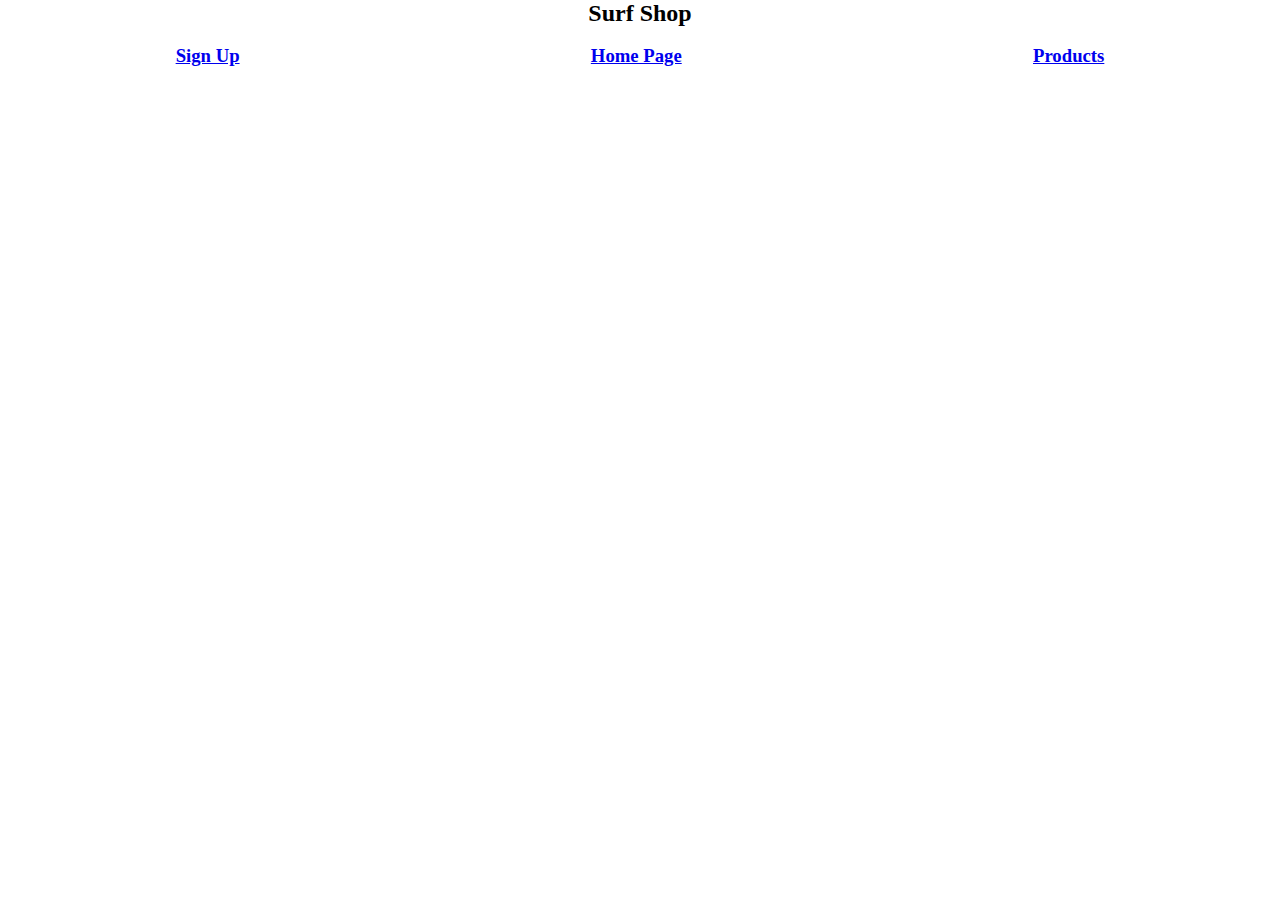
==== products.html @ 5901b32e "Initial Commit" ====
<!DOCTYPE html>
<html lang="en">

<head>
    <meta charset="UTF-8">
    <meta name="viewport" content="width=device-width, initial-scale=1.0">
    <title>Document</title>
    <link rel="stylesheet" href="index.css">
</head>

<body>
    <div class="title">
        <h2>Surf Shop</h2>
    </div>
    <br>
    <div class="navbar">
        <a href="signup.html">
            <h3>Sign Up</h3>
        </a>
        <a href="index.html">
            <h3>Home Page</h3>
        </a>
        <a href="products.html">
            <h3>Products</h3>
        </a>
    </div>
    <br>

    <script src="index.js"></script>
</body>

</html>
---- index.css ----
* {
    box-sizing: border-box;
    padding: 0;
    margin: 0;
}

.title {
    text-align: center;
}

.navbar {
    display: flex;
    justify-content: space-around;
}

#mainpara {
    display: flex;
    justify-content: space-around;
}

#mainpara>img {
    max-width: 48%;
    border-radius: 5%;
}

#mainpara>p {
    max-width: 48%;
}

#maincoloms {
    display: flex;
    padding: 10px;
}

.colomn {
    max-width: 32%;
    padding: 1%;
}

.colomn>img {
    max-width: 90%;
    border-radius: 5%;

}
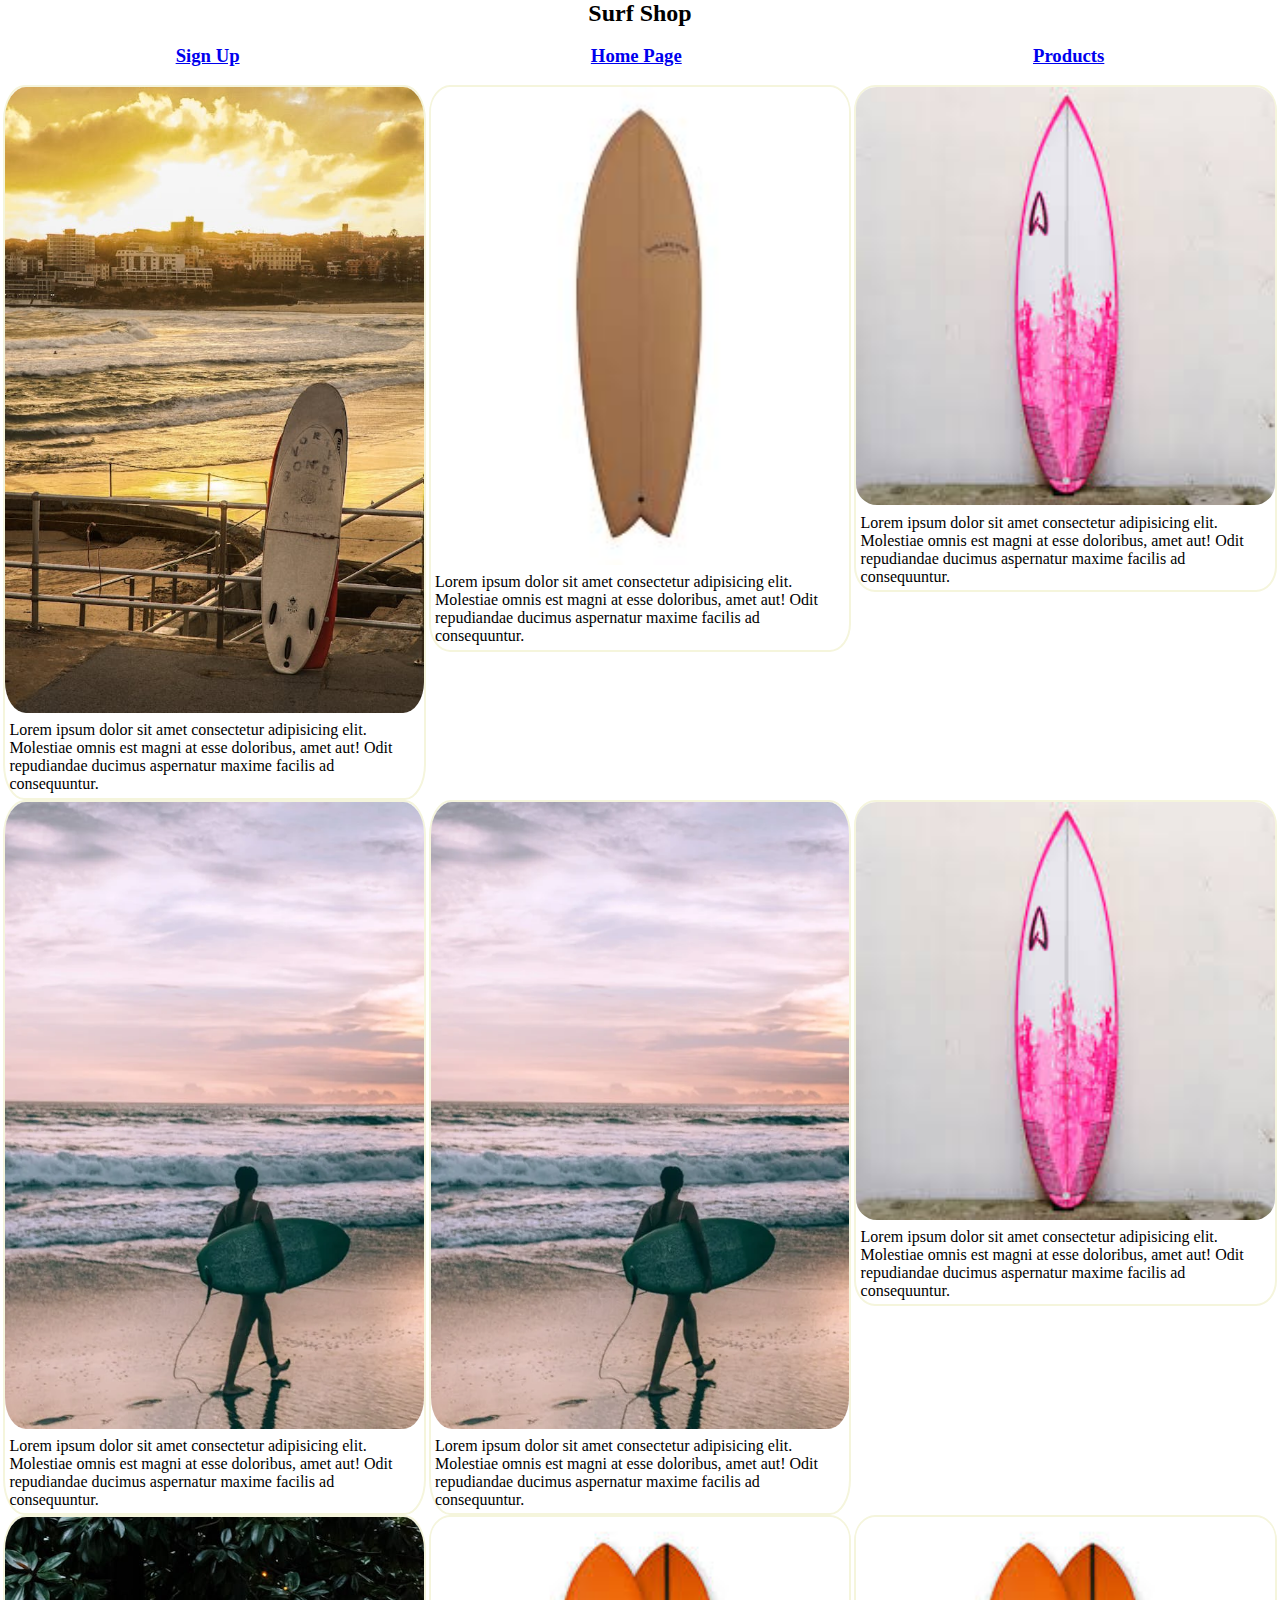
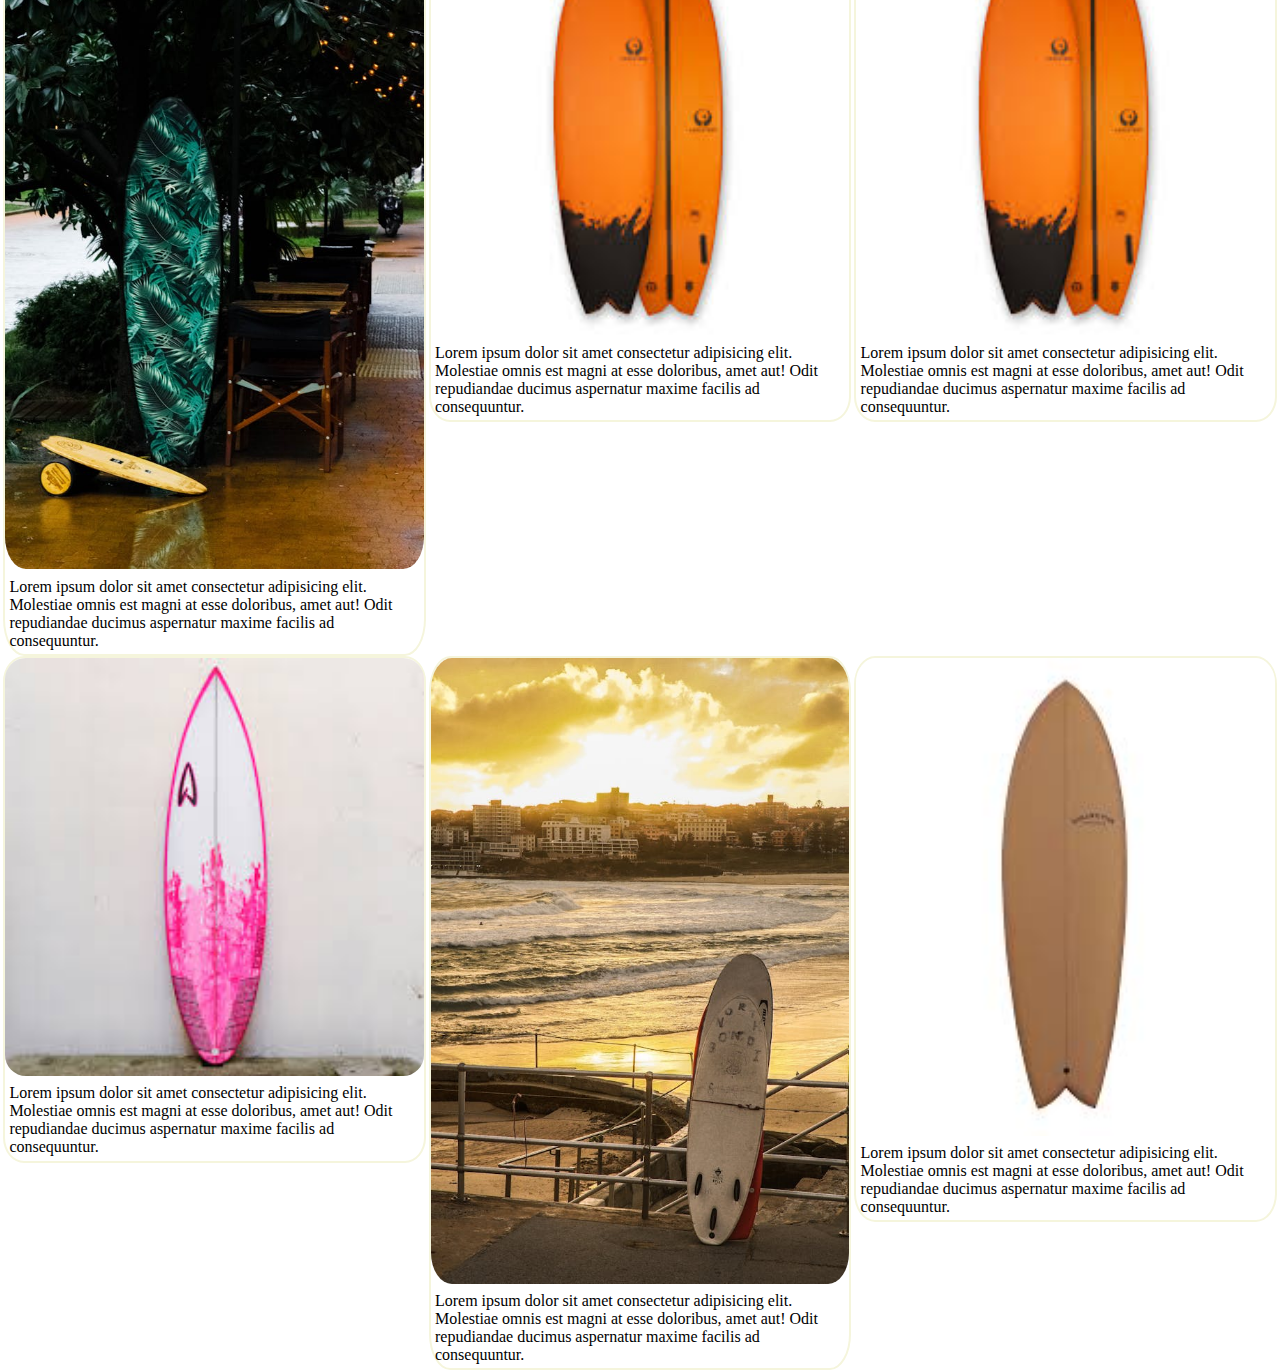
==== commit f03a200e: "its kinda working" ====
--- a/products.html
+++ b/products.html
@@ -25,6 +25,10 @@
         </a>
     </div>
     <br>
+    <div id="allproducts">
+
+
+    </div>
 
     <script src="index.js"></script>
 </body>
--- a/index.css
+++ b/index.css
@@ -19,7 +19,7 @@
 }
 
 #mainpara>img {
-    max-width: 48%;
+    max-width: 50%;
     border-radius: 5%;
 }
 
@@ -30,15 +30,136 @@
 #maincoloms {
     display: flex;
     padding: 10px;
+    margin: auto;
 }
 
 .colomn {
-    max-width: 32%;
+    max-width: 33%;
     padding: 1%;
+
 }
 
 .colomn>img {
     max-width: 90%;
     border-radius: 5%;
+    justify-self: center;
+    display: flex;
+}
+
+#mainsignup {
+    display: flex;
+    justify-content: space-around;
+}
+
+#mainsignup>div {
+    width: 33%;
+}
+
+#mainsignup>div>img {
+    max-width: 100%;
+
+}
+
+#form1 {
+    width: 100%;
+
+}
+
+/* make the form1 the size of the div */
+
+#form1>div {
+    max-width: 100%;
+    display: flex;
+    justify-content: space-evenly;
+    padding: 2%;
+
+}
+
+/* center divs inside the form1 */
+
+
+#form1>div>input {
+    width: 100%;
+}
+
+/* center inputs inside the form1 */
+#DOB {
+    display: flex;
+    justify-content: space-between;
+    width: 100%;
+}
+
+#DOB>div {
+    width: 30%;
+}
+
+#DOB>div>input {
+    width: 100%;
+}
+
+#DOB>div>select {
+    width: 100%;
+}
+
+.adress {
+    width: 100%;
+}
+
+.adress>div {
+    width: 40%;
+}
+
+.adress>div>input {
+    width: 100%;
+}
+
+#fullname {
+    width: 98%;
+
+}
+
+#fullname>div {
+    width: 46%;
+}
+
+#fullname>div>input {
+    max-width: 100%;
+}
+
+#checkbox {
+    align-self: center;
+}
+
+#underPic {
+    display: flex;
+    flex-wrap: wrap;
+}
+
+#underpic>img {
+    width: 32%;
+}
+
+#allproducts {
+    display: flex;
+    flex-wrap: wrap;
+    justify-content: space-evenly;
+}
+
+#allproducts>div {
+    width: 33%;
+    height: 40%;
+    border: 2px solid beige;
+    border-radius: 5%;
+    height: fit-content;
+}
+
+#allproducts>div>img {
+    width: 100%;
+    border-radius: 5%;
+
+}
+
+#allproducts>div>p {
+    padding: 1%;
 
 }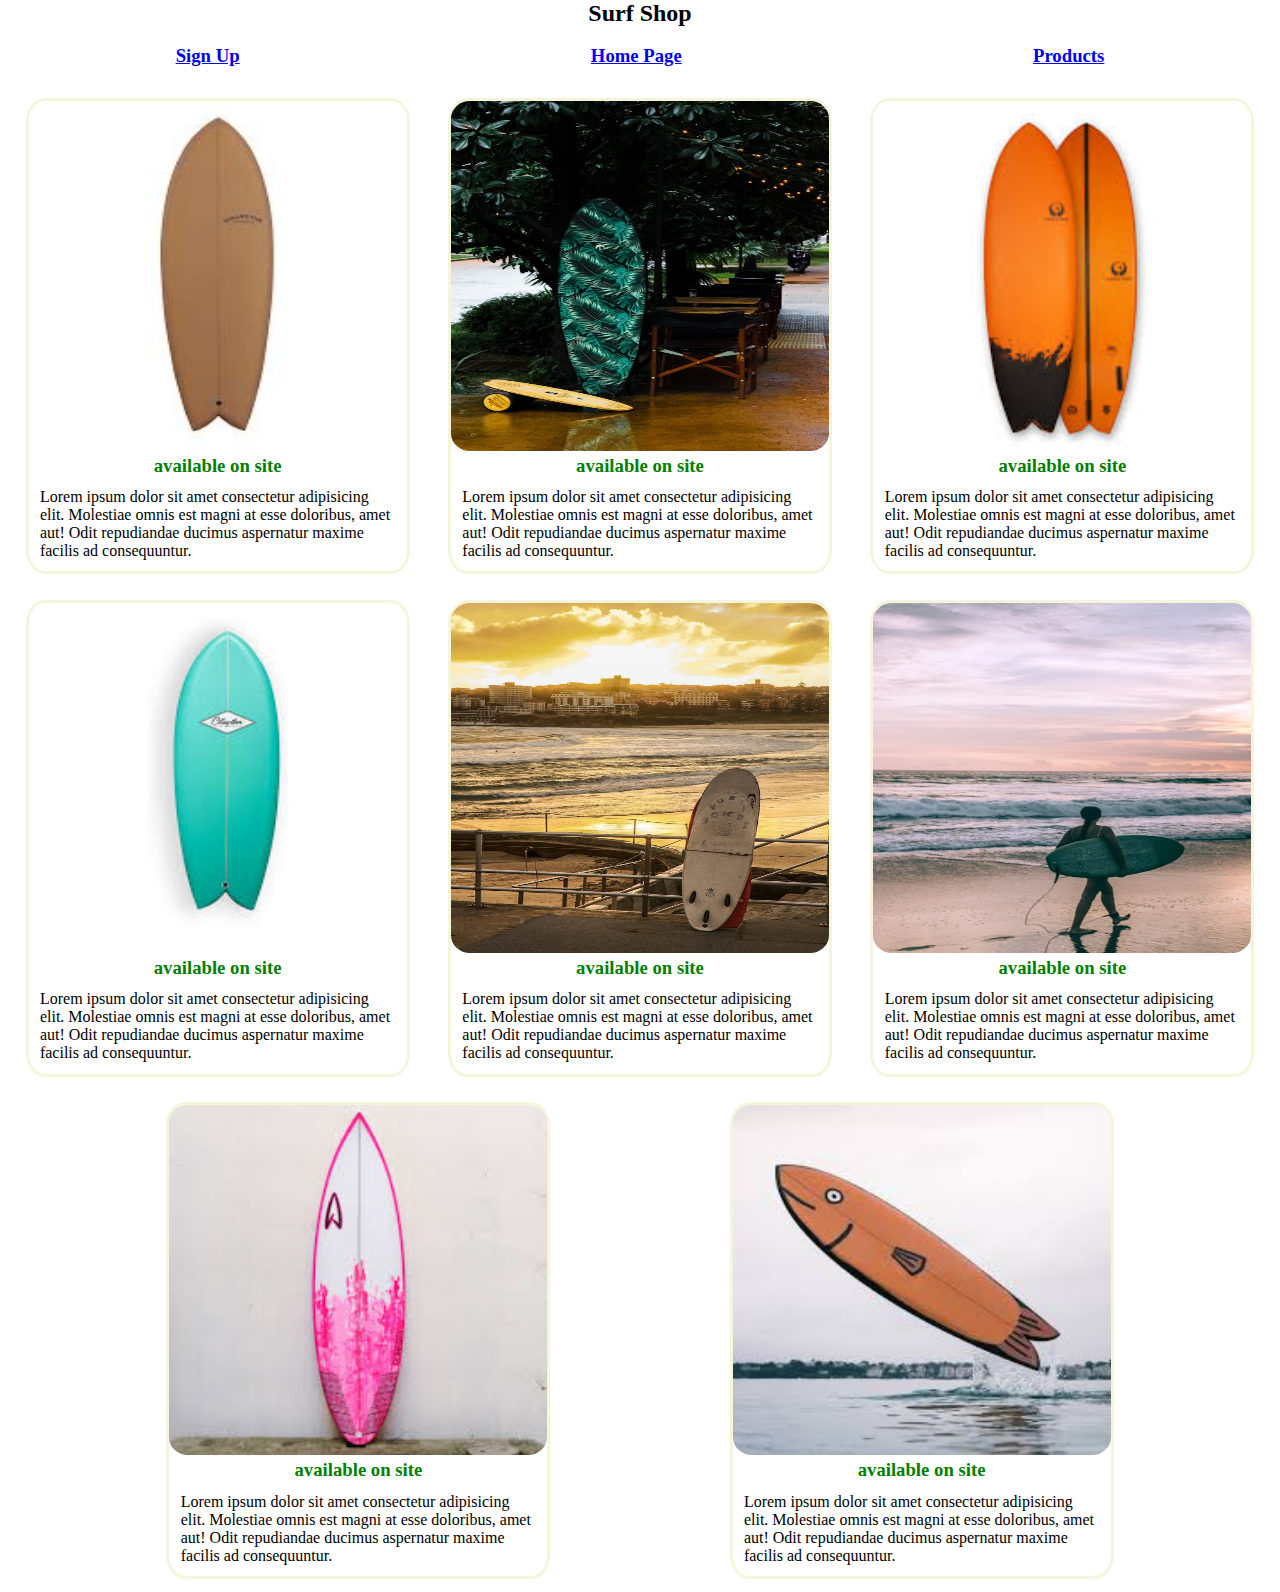
==== commit 770b56f0: "we are gettin close" ====
--- a/products.html
+++ b/products.html
@@ -26,11 +26,9 @@
     </div>
     <br>
     <div id="allproducts">
-
-
     </div>
 
-    <script src="index.js"></script>
+    <script onload="colomnadd()" src="index.js"></script>
 </body>
 
 </html>--- a/index.css
+++ b/index.css
@@ -30,12 +30,12 @@
 #maincoloms {
     display: flex;
     padding: 10px;
-    margin: auto;
+    margin: 2%;
+    justify-content: space-evenly;
 }
 
 .colomn {
     max-width: 33%;
-    padding: 1%;
 
 }
 
@@ -146,20 +146,30 @@
 }
 
 #allproducts>div {
-    width: 33%;
-    height: 40%;
-    border: 2px solid beige;
+    width: 30%;
+    height: 450px;
+    margin: 1%;
+    border: 3px solid beige;
     border-radius: 5%;
     height: fit-content;
+
+}
+
+#allproducts>div>div>h3 {
+    color: green;
+    text-align: center;
 }
 
 #allproducts>div>img {
     width: 100%;
     border-radius: 5%;
+    height: 350px;
+}
+
+#allproducts>div>p {
+    padding: 3%;
 
 }
 
-#allproducts>div>p {
-    padding: 1%;
 
-}+/* need to pick a color scheme and finess the web page */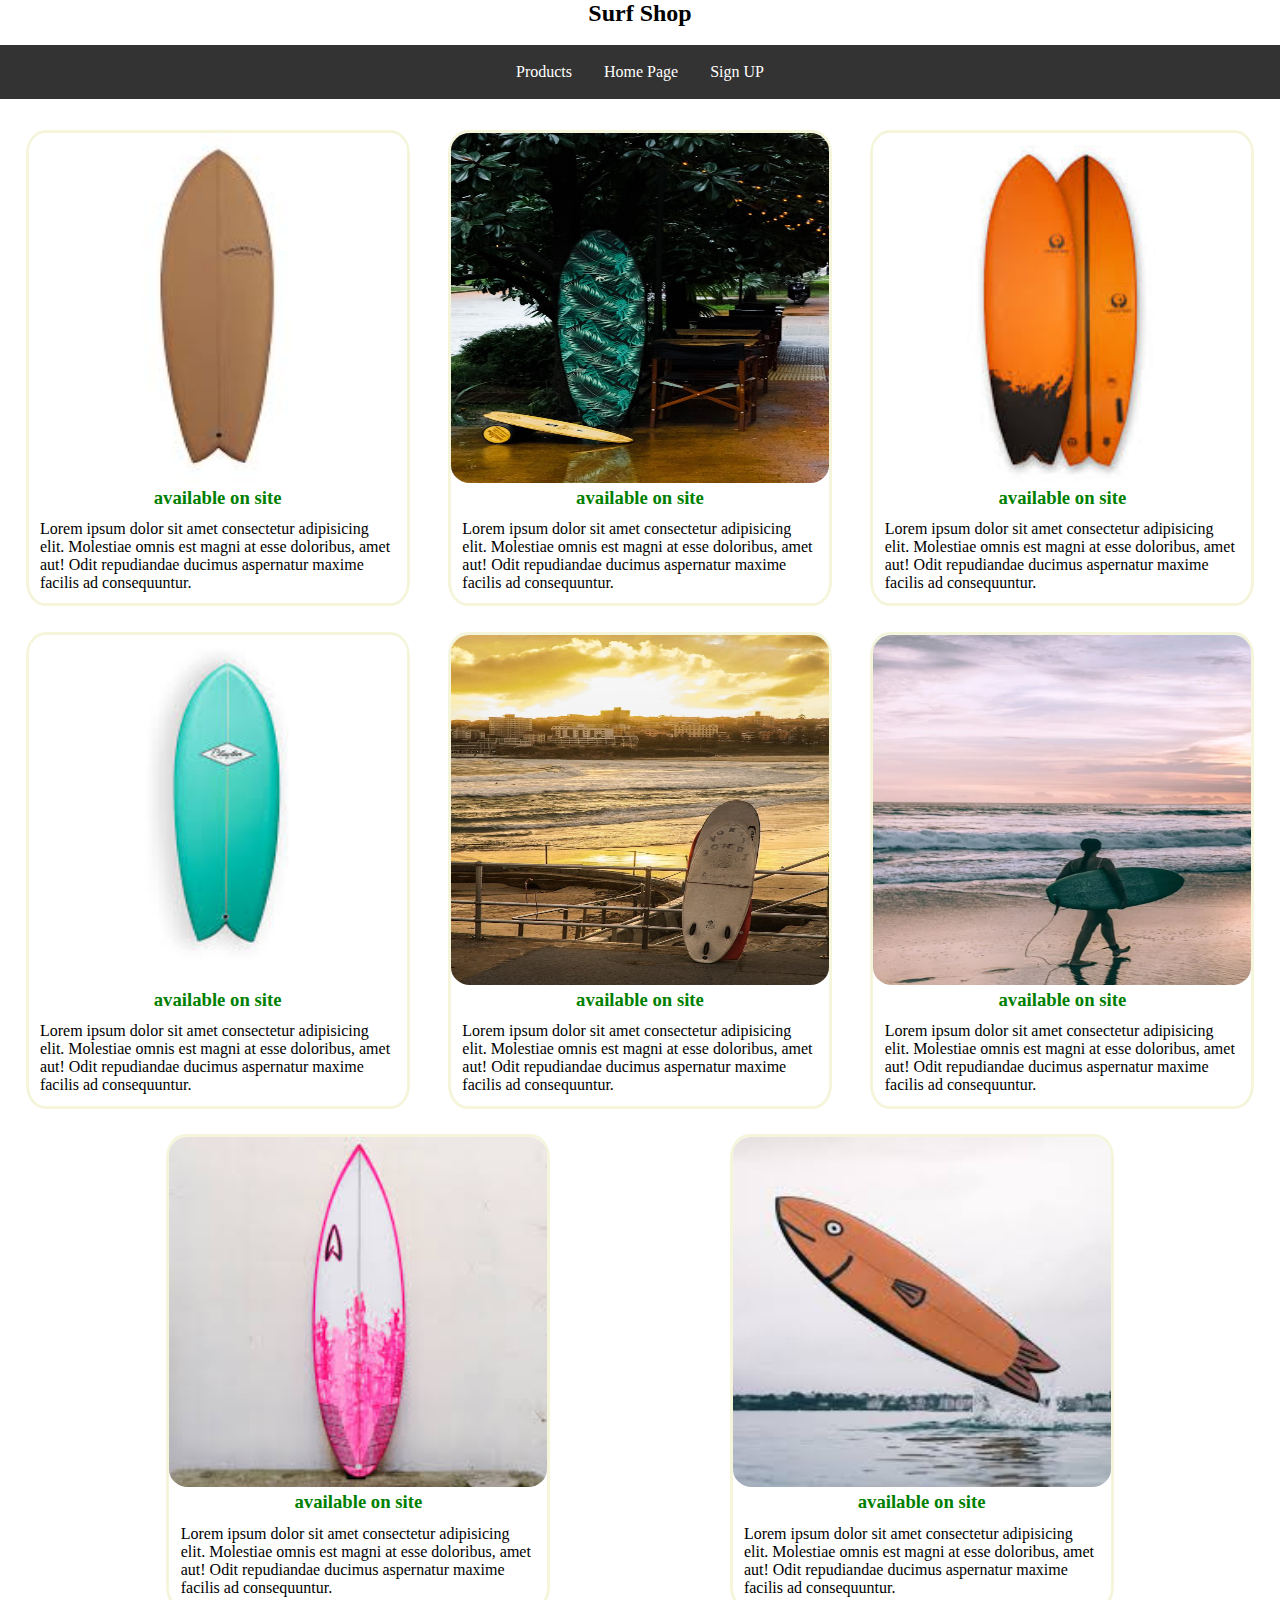
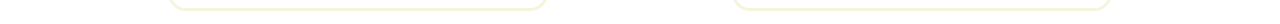
==== commit e8efa92d: "i screwed it up" ====
--- a/products.html
+++ b/products.html
@@ -14,21 +14,20 @@
     </div>
     <br>
     <div class="navbar">
-        <a href="signup.html">
-            <h3>Sign Up</h3>
-        </a>
-        <a href="index.html">
-            <h3>Home Page</h3>
-        </a>
-        <a href="products.html">
-            <h3>Products</h3>
-        </a>
+
     </div>
     <br>
     <div id="allproducts">
     </div>
 
     <script onload="colomnadd()" src="index.js"></script>
+    <script>
+        window.addEventListener('load', () => {
+            let theNav = document.querySelector(".navbar");
+            theNav.innerHTML = "";
+            theNav.appendChild(createNavBar(arrForNav, "About"));
+        });
+    </script>
 </body>
 
 </html>--- a/index.css
+++ b/index.css
@@ -8,10 +8,28 @@
     text-align: center;
 }
 
-.navbar {
+/* .navbar {
     display: flex;
     justify-content: space-around;
+} */
+
+nav {
+    background-color: #333;
+    display: flex;
+    justify-content: center;
+    padding: 10px;
 }
+
+.nav-item {
+    color: #fff;
+    text-decoration: none;
+    padding: 8px 16px;
+}
+
+.nav-item.active {
+    background-color: #a8d725;
+}
+
 
 #mainpara {
     display: flex;
@@ -114,12 +132,15 @@
 }
 
 #fullname {
-    width: 98%;
+    width: 100%;
+    /* margin: auto; */
+    display: flex;
+    justify-content: center;
 
 }
 
 #fullname>div {
-    width: 46%;
+    width: 40%;
 }
 
 #fullname>div>input {
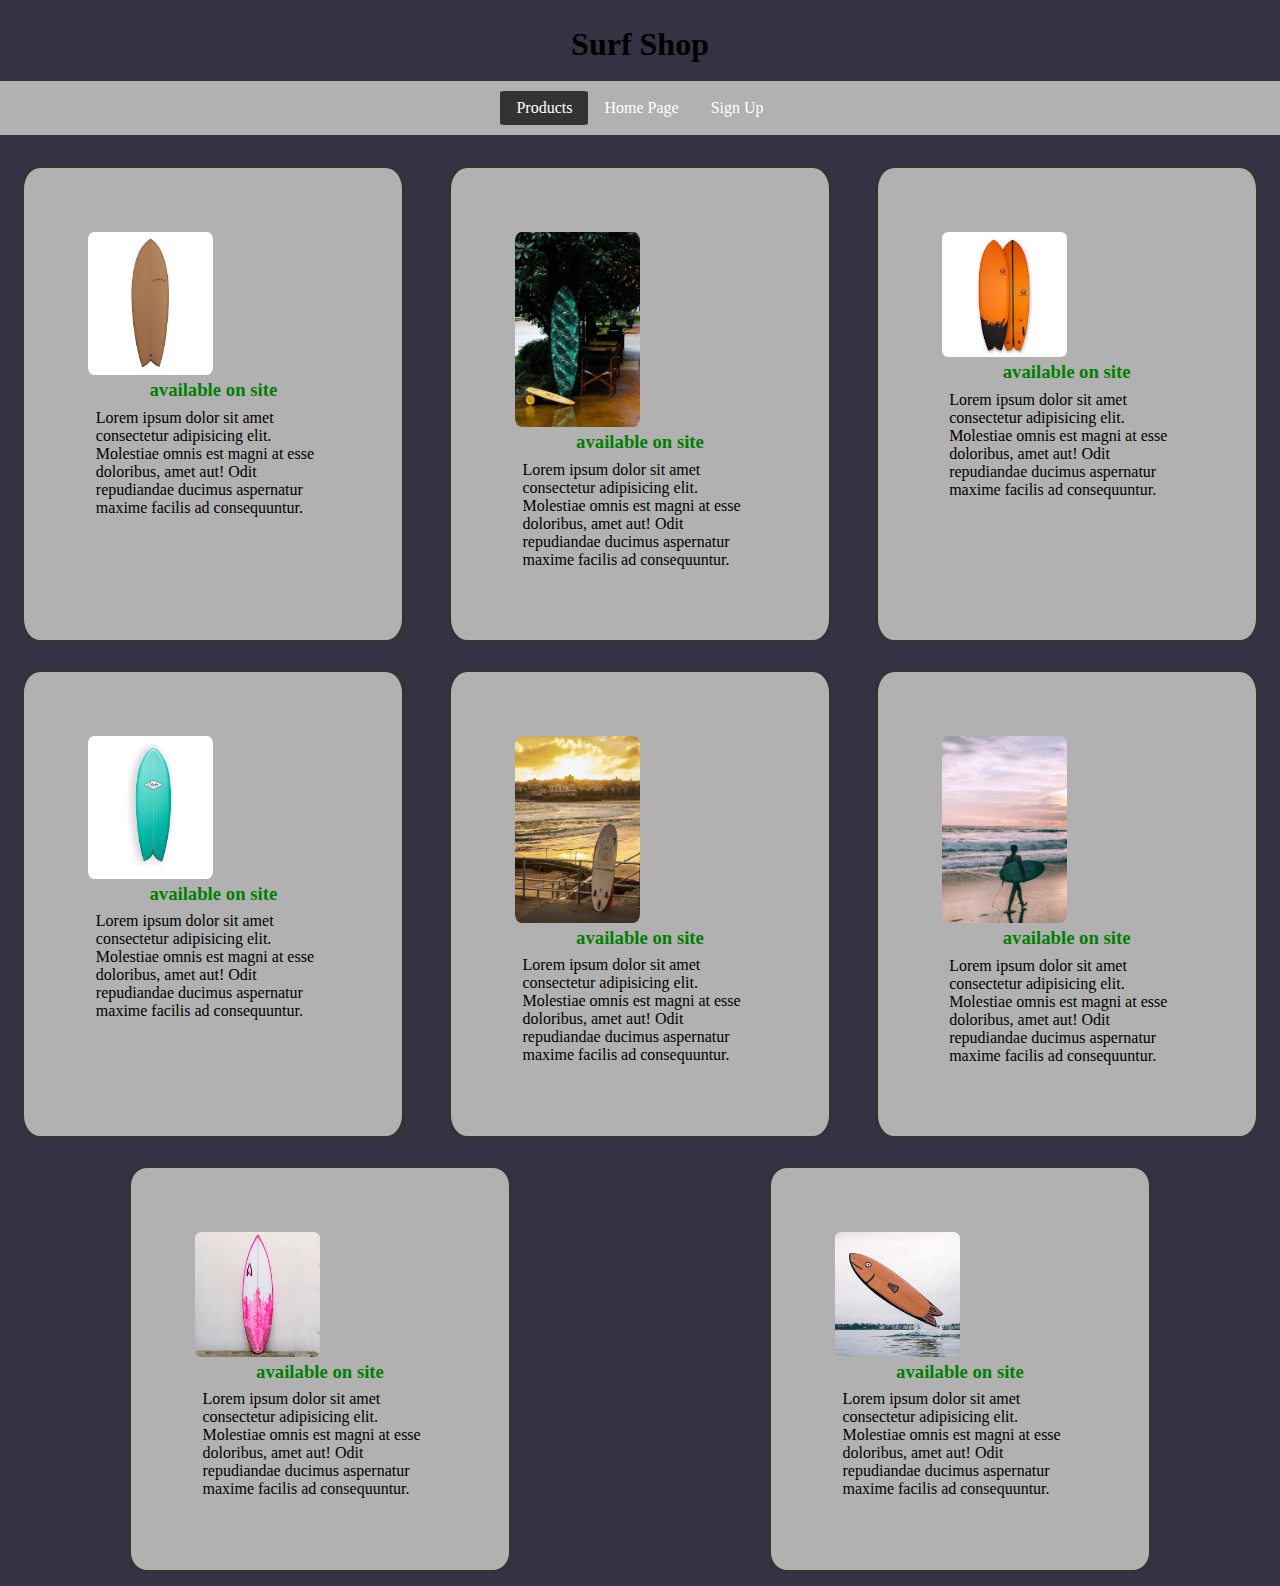
==== commit e49ee214: "made css more compact" ====
--- a/products.html
+++ b/products.html
@@ -10,7 +10,7 @@
 
 <body>
     <div class="title">
-        <h2>Surf Shop</h2>
+        <h1>Surf Shop</h1>
     </div>
     <br>
     <div class="navbar">
@@ -25,7 +25,7 @@
         window.addEventListener('load', () => {
             let theNav = document.querySelector(".navbar");
             theNav.innerHTML = "";
-            theNav.appendChild(createNavBar(arrForNav, "About"));
+            theNav.appendChild(createNavBar(arrForNav, "Products"));
         });
     </script>
 </body>
--- a/index.css
+++ b/index.css
@@ -4,17 +4,17 @@
     margin: 0;
 }
 
+body {
+    background-color: #334;
+}
+
 .title {
     text-align: center;
+    padding-top: 2%;
 }
 
-/* .navbar {
-    display: flex;
-    justify-content: space-around;
-} */
-
 nav {
-    background-color: #333;
+    background-color: #b1b1b1;
     display: flex;
     justify-content: center;
     padding: 10px;
@@ -27,153 +27,112 @@
 }
 
 .nav-item.active {
-    background-color: #a8d725;
+    background-color: #333;
+    border-radius: 5%;
 }
 
-
-#mainpara {
+#mainpara,
+#maincoloms,
+#mainsignup,
+#underPic,
+#allproducts {
     display: flex;
+    flex-wrap: wrap;
     justify-content: space-around;
 }
 
-#mainpara>img {
+#mainpara>img,
+.colomn>img,
+#mainsignup>div>img,
+#underpic>img,
+#allproducts>div>img {
     max-width: 50%;
+    width: 100%;
     border-radius: 5%;
 }
 
-#mainpara>p {
+#mainpara>div,
+.colomn>p,
+#allproducts>div {
+    border-radius: 5%;
+    padding: 5%;
     max-width: 48%;
+    background-color: #b1b1b1;
 }
 
 #maincoloms {
-    display: flex;
     padding: 10px;
     margin: 2%;
-    justify-content: space-evenly;
 }
 
 .colomn {
-    max-width: 33%;
-
+    width: 32%;
 }
 
-.colomn>img {
-    max-width: 90%;
-    border-radius: 5%;
-    justify-self: center;
-    display: flex;
-}
-
-#mainsignup {
-    display: flex;
-    justify-content: space-around;
+.colomn>p {
+    padding: 2%;
+    width: 100%;
+    border-radius: 8%;
+    background-color: #b1b1b1;
 }
 
 #mainsignup>div {
     width: 33%;
 }
 
-#mainsignup>div>img {
-    max-width: 100%;
-
-}
-
 #form1 {
     width: 100%;
-
 }
-
-/* make the form1 the size of the div */
 
 #form1>div {
     max-width: 100%;
     display: flex;
     justify-content: space-evenly;
     padding: 2%;
-
 }
 
-/* center divs inside the form1 */
-
-
-#form1>div>input {
+#form1>div>input,
+#DOB>div>input,
+#DOB>div>select,
+.adress>div>input,
+#fullname>div>input {
     width: 100%;
+    background-color: #b1b1b1;
 }
 
-/* center inputs inside the form1 */
-#DOB {
+#DOB,
+.adress,
+#fullname {
+    width: 100%;
     display: flex;
-    justify-content: space-between;
-    width: 100%;
+    justify-content: center;
 }
 
-#DOB>div {
-    width: 30%;
-}
-
-#DOB>div>input {
-    width: 100%;
-}
-
-#DOB>div>select {
-    width: 100%;
-}
-
-.adress {
-    width: 100%;
-}
-
-.adress>div {
-    width: 40%;
-}
-
-.adress>div>input {
-    width: 100%;
-}
-
-#fullname {
-    width: 100%;
-    /* margin: auto; */
-    display: flex;
-    justify-content: center;
-
-}
-
+#DOB>div,
+.adress>div,
 #fullname>div {
     width: 40%;
-}
-
-#fullname>div>input {
-    max-width: 100%;
 }
 
 #checkbox {
     align-self: center;
 }
 
-#underPic {
-    display: flex;
-    flex-wrap: wrap;
+#checktext {
+    background-color: #b1b1b1;
 }
 
-#underpic>img {
-    width: 32%;
-}
-
-#allproducts {
-    display: flex;
-    flex-wrap: wrap;
-    justify-content: space-evenly;
+#sub>input {
+    padding: 5px;
+    background-color: #b1b1b1;
 }
 
 #allproducts>div {
     width: 30%;
-    height: 450px;
     margin: 1%;
-    border: 3px solid beige;
+    border: 3px solid #333;
     border-radius: 5%;
-    height: fit-content;
-
+    background-color: #b1b1b1;
 }
 
 #allproducts>div>div>h3 {
@@ -181,16 +140,6 @@
     text-align: center;
 }
 
-#allproducts>div>img {
-    width: 100%;
-    border-radius: 5%;
-    height: 350px;
-}
-
 #allproducts>div>p {
     padding: 3%;
-
-}
-
-
-/* need to pick a color scheme and finess the web page */+}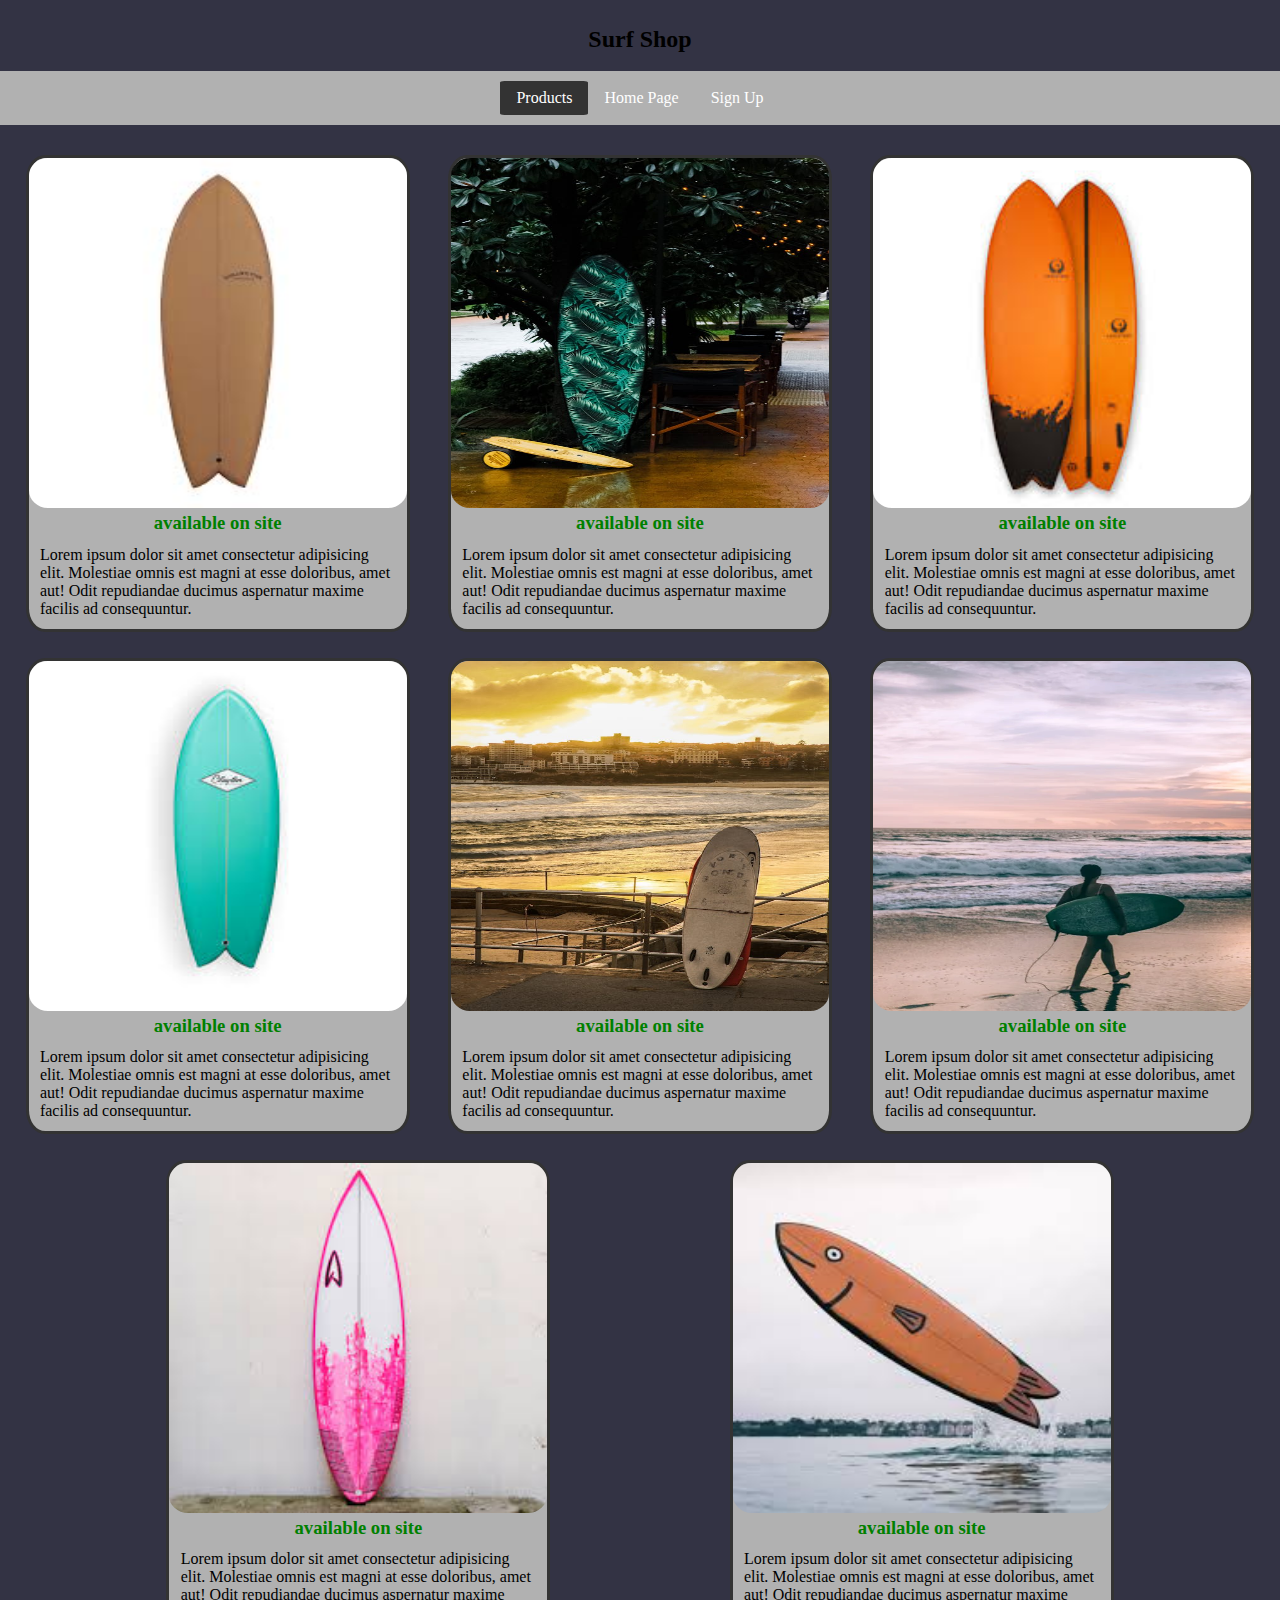
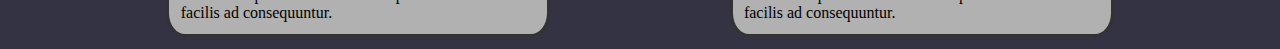
==== commit dd6d2843: "final revision" ====
--- a/products.html
+++ b/products.html
@@ -10,7 +10,7 @@
 
 <body>
     <div class="title">
-        <h1>Surf Shop</h1>
+        <h2>Surf Shop</h2>
     </div>
     <br>
     <div class="navbar">
--- a/index.css
+++ b/index.css
@@ -13,6 +13,8 @@
     padding-top: 2%;
 }
 
+
+
 nav {
     background-color: #b1b1b1;
     display: flex;
@@ -26,47 +28,56 @@
     padding: 8px 16px;
 }
 
+.nav-item:hover {
+    background-color: #333;
+    border-radius: 5%;
+
+}
+
 .nav-item.active {
     background-color: #333;
     border-radius: 5%;
 }
 
-#mainpara,
-#maincoloms,
-#mainsignup,
-#underPic,
-#allproducts {
-    display: flex;
-    flex-wrap: wrap;
+
+
+#mainpara {
+    display: flex;
     justify-content: space-around;
 }
 
-#mainpara>img,
-.colomn>img,
-#mainsignup>div>img,
-#underpic>img,
-#allproducts>div>img {
+#mainpara>img {
     max-width: 50%;
-    width: 100%;
-    border-radius: 5%;
-}
-
-#mainpara>div,
-.colomn>p,
-#allproducts>div {
+    border-radius: 5%;
+}
+
+#mainpara>div {
     border-radius: 5%;
     padding: 5%;
     max-width: 48%;
     background-color: #b1b1b1;
-}
+
+}
+
+
 
 #maincoloms {
+    display: flex;
     padding: 10px;
     margin: 2%;
+    justify-content: space-evenly;
 }
 
 .colomn {
     width: 32%;
+
+}
+
+.colomn>img {
+    width: 100%;
+    border-radius: 5%;
+    justify-self: center;
+    display: flex;
 }
 
 .colomn>p {
@@ -74,51 +85,109 @@
     width: 100%;
     border-radius: 8%;
     background-color: #b1b1b1;
+
+}
+
+#mainsignup {
+    display: flex;
+    justify-content: space-around;
 }
 
 #mainsignup>div {
     width: 33%;
 }
 
+#mainsignup>div>img {
+    max-width: 100%;
+
+}
+
 #form1 {
     width: 100%;
-}
+
+
+}
+
+/* make the form1 the size of the div */
 
 #form1>div {
     max-width: 100%;
     display: flex;
     justify-content: space-evenly;
     padding: 2%;
-}
-
-#form1>div>input,
-#DOB>div>input,
-#DOB>div>select,
-.adress>div>input,
-#fullname>div>input {
-    width: 100%;
-    background-color: #b1b1b1;
-}
-
-#DOB,
-.adress,
+
+}
+
+/* center divs inside the form1 */
+
+
+#form1>div>input {
+    width: 100%;
+    background-color: #b1b1b1;
+}
+
+/* center inputs inside the form1 */
+#DOB {
+    display: flex;
+    justify-content: space-between;
+    width: 100%;
+}
+
+#DOB>div {
+    width: 30%;
+
+}
+
+#DOB>div>input {
+    width: 100%;
+    background-color: #b1b1b1;
+
+}
+
+#DOB>div>select {
+    width: 100%;
+    background-color: #b1b1b1;
+
+}
+
+.adress {
+    width: 100%;
+}
+
+.adress>div {
+    width: 40%;
+}
+
+.adress>div>input {
+    width: 100%;
+    background-color: #b1b1b1;
+
+}
+
 #fullname {
     width: 100%;
     display: flex;
     justify-content: center;
-}
-
-#DOB>div,
-.adress>div,
+
+}
+
 #fullname>div {
     width: 40%;
 }
 
+#fullname>div>input {
+    max-width: 100%;
+    background-color: #b1b1b1;
+
+}
+
 #checkbox {
     align-self: center;
+
 }
 
 #checktext {
+    padding: 2%;
     background-color: #b1b1b1;
 }
 
@@ -127,19 +196,48 @@
     background-color: #b1b1b1;
 }
 
+#underPic {
+    display: flex;
+    flex-wrap: wrap;
+
+}
+
+#underpic>img {
+    width: 32%;
+}
+
+#allproducts {
+    display: flex;
+    flex-wrap: wrap;
+    justify-content: space-evenly;
+}
+
 #allproducts>div {
     width: 30%;
+    height: 450px;
     margin: 1%;
     border: 3px solid #333;
     border-radius: 5%;
-    background-color: #b1b1b1;
-}
+    height: fit-content;
+    background-color: #b1b1b1;
+}
+
 
 #allproducts>div>div>h3 {
     color: green;
     text-align: center;
 }
 
+#allproducts>div>img {
+    width: 100%;
+    border-radius: 5%;
+    height: 350px;
+}
+
 #allproducts>div>p {
     padding: 3%;
-}+
+}
+
+
+/* need to pick a color scheme and finess the web page */